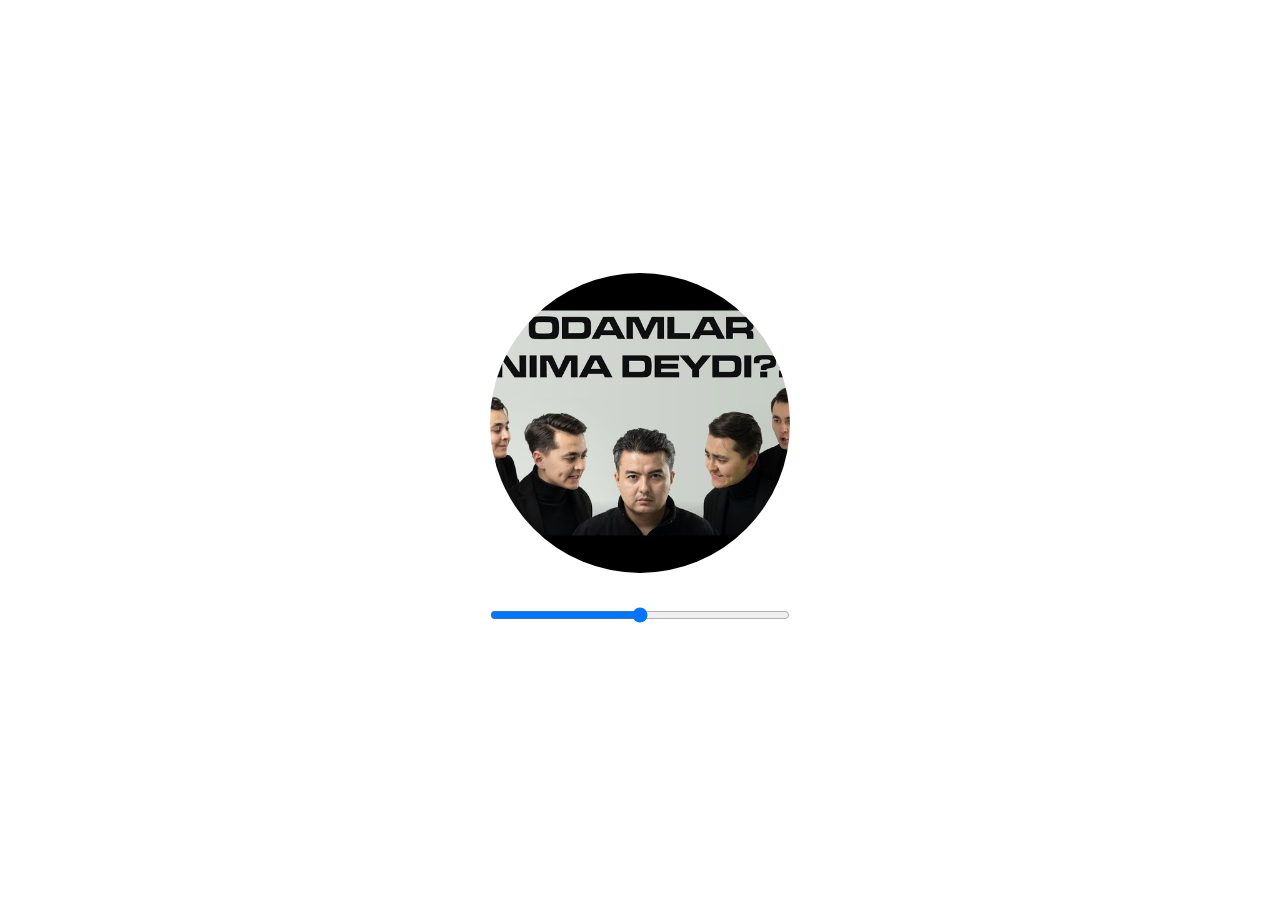
==== static/index.html @ 0cb323ba "added the music player" ====
<!DOCTYPE html>
<html lang="en">
  <head>
    <meta charset="UTF-8" />
    <meta name="viewport" content="width=device-width, initial-scale=1.0" />
    <title>Music-player</title>
    <link
      rel="stylesheet"
      href="https://cdnjs.cloudflare.com/ajax/libs/font-awesome/6.5.2/css/all.min.css"
      integrity="sha512-SnH5WK+bZxgPHs44uWIX+LLJAJ9/2PkPKZ5QiAj6Ta86w+fsb2TkcmfRyVX3pBnMFcV7oQPJkl9QevSCWr3W6A=="
      crossorigin="anonymous"
      referrerpolicy="no-referrer"
    />
    <link rel="stylesheet" href="/static/style.css" />
  </head>
  <body>
    <div class="wrapper">
      <div>
        <img src="/img/Konsta-Odamlar-nima-deydi.jpg" id="cover" class="cover" alt="" />
      </div>

      <audio id="audio" src="/music/Konsta-Odamlar-nima-deydi.mp3"></audio>

      <div class="controls">
        <button id="backword">
          <i class="fa-solid fa-backward-step"></i>
        </button>
        <button id="play">
          <i class="fa-solid fa-play" id="play-btn-toggle"></i>
        </button>
        <button id="fa-forward-step">
          <i class="fa-solid fa-forward-step"></i>
        </button>
      </div>
      <input type="range" id="changeVolume" class="changeVolume" min="0" max="1" step="0.1">
    </div>
    <script type="module" src="/static/app.js"></script>
  </body>
</html>
---- static/style.css ----
*{
    margin: 0;
    padding: 0;
    box-sizing: border-box;
}

html,body{
    height: 100%;
}

body{
    display: grid;
    place-content: center;
}



.controls{
    display: flex;
    justify-content: center;
    gap: 4rem;
    width: 100%;
   
    button{
        background-color: transparent;
        border: none;
        font-size: 3rem;
        cursor: pointer;
    }
    button:nth-child(2){
        font-size: 3.5rem;
    }
   
}
@keyframes spinners {
    0% {
       transform:rotate(0deg) 
    }

    100%{
        transform:rotate(360deg)
    }
}
.cover{
    width: 300px;
    height: 300px;
    object-fit: cover;
    border-radius: 50%;
    margin-bottom: 30PX;
    animation-name: spinners;
    animation-duration: 10s;
    animation-timing-function: linear;
    animation-iteration-count: infinite;
    animation-play-state: paused;
}

.wrapper.play .cover{
    animation-play-state: running;
}
.changeVolume{
    width: 100%;
}
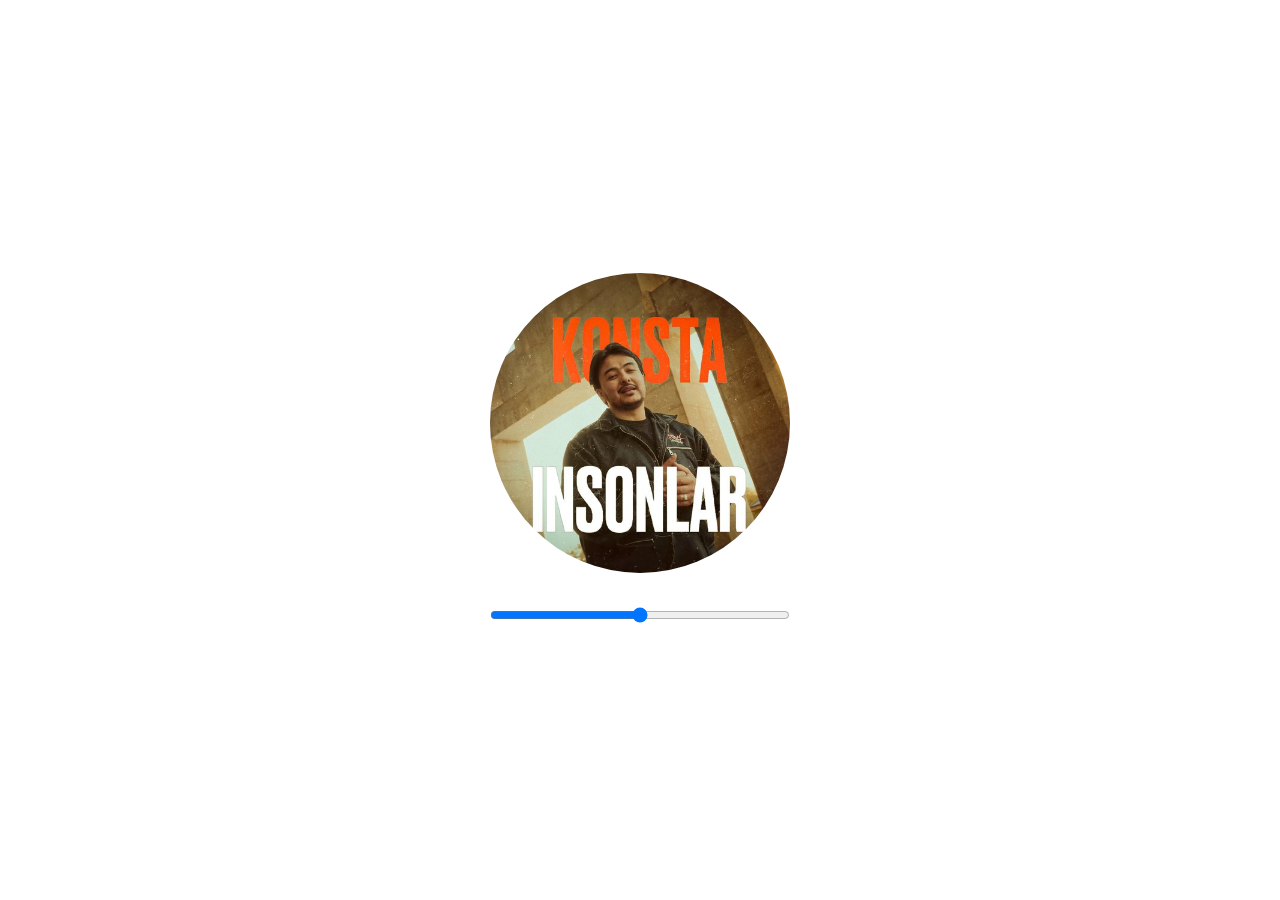
==== commit 3a940622: "added the pettys" ====
--- a/static/index.html
+++ b/static/index.html
@@ -16,10 +16,10 @@
   <body>
     <div class="wrapper">
       <div>
-        <img src="/img/Konsta-Odamlar-nima-deydi.jpg" id="cover" class="cover" alt="" />
+        <img src="/img/Konsta-Insonlar.jpg" id="cover" class="cover" alt="" />
       </div>
 
-      <audio id="audio" src="/music/Konsta-Odamlar-nima-deydi.mp3"></audio>
+      <audio id="audio" src="/music/Konsta-Insonlar.mp3"></audio>
 
       <div class="controls">
         <button id="backword">
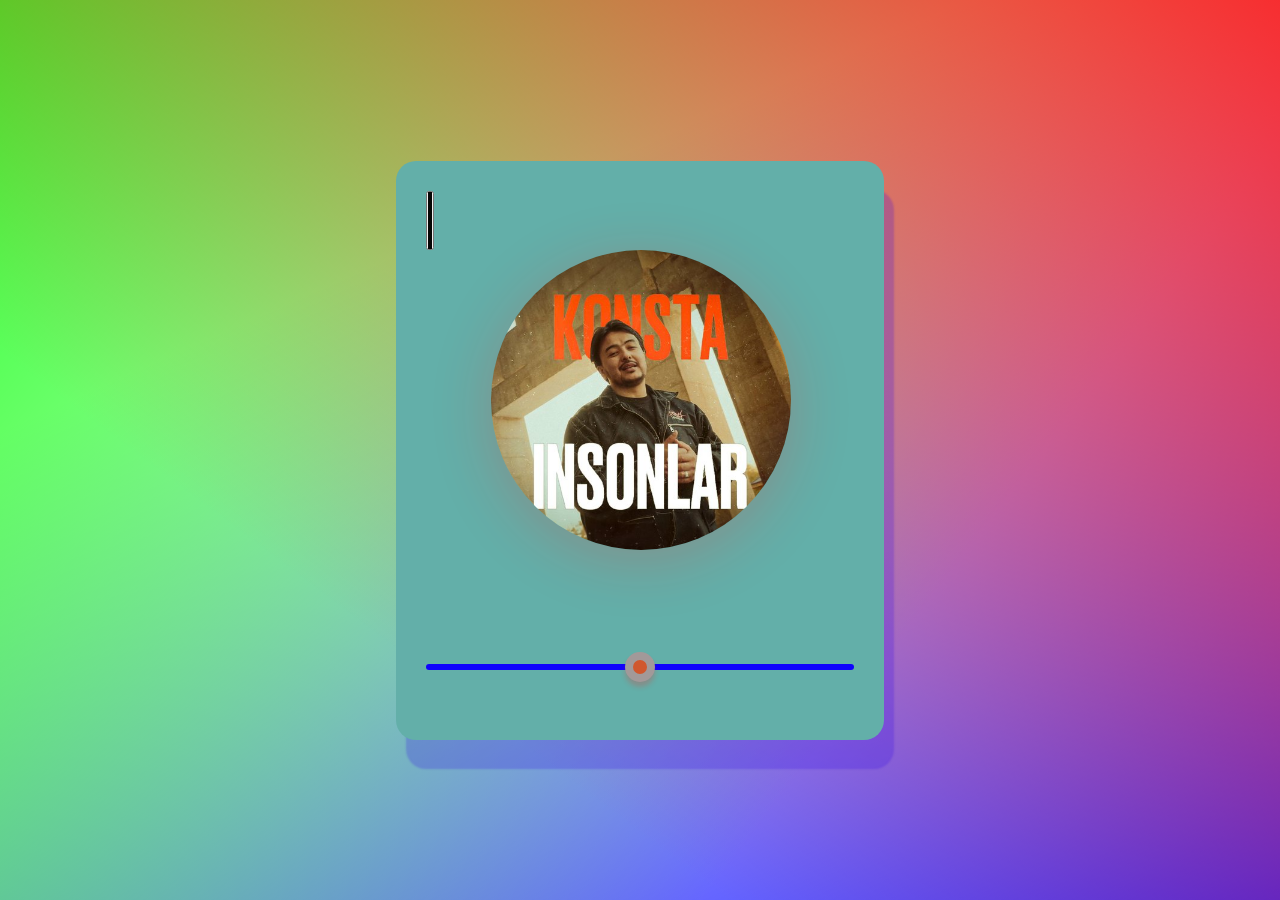
==== commit d594cc16: "added others" ====
--- a/static/index.html
+++ b/static/index.html
@@ -15,6 +15,9 @@
   </head>
   <body>
     <div class="wrapper">
+      <button id="mood">
+        <i class="fa-solid fa-moon dark-mood"></i>
+      </button>
       <div>
         <img src="/img/Konsta-Insonlar.jpg" id="cover" class="cover" alt="" />
       </div>
@@ -22,13 +25,13 @@
       <audio id="audio" src="/music/Konsta-Insonlar.mp3"></audio>
 
       <div class="controls">
-        <button id="backword">
+        <button id="backword" class="backword">
           <i class="fa-solid fa-backward-step"></i>
         </button>
         <button id="play">
           <i class="fa-solid fa-play" id="play-btn-toggle"></i>
         </button>
-        <button id="fa-forward-step">
+        <button id="fa-forward-step forword" class="forword">
           <i class="fa-solid fa-forward-step"></i>
         </button>
       </div>
--- a/static/style.css
+++ b/static/style.css
@@ -1,62 +1,102 @@
-*{
-    margin: 0;
-    padding: 0;
-    box-sizing: border-box;
+* {
+  margin: 0;
+  padding: 0;
+  box-sizing: border-box;
 }
 
-html,body{
-    height: 100%;
+html,
+body {
+  height: 100%;
 }
 
-body{
-    display: grid;
-    place-content: center;
+body {
+  display: grid;
+  place-content: center;
+  background: linear-gradient(217deg, rgba(255,0,0,.8), rgba(255,0,0,0) 70.71%),
+            linear-gradient(127deg, rgba(0,255,0,.8), rgba(0,255,0,0) 70.71%),
+            linear-gradient(336deg, rgba(0,0,255,.8), rgba(0,0,255,0) 70.71%);
 }
 
+.wrapper {
+  background-color: rgb(99, 175, 169);
+  padding: 30px;
+  border-radius: 20px;
+  box-shadow: 10px 29px 2px rgba(45, 6, 238, 0.22);
+}
+.controls {
+  display: flex;
+  align-items: center;
+  justify-content: center;
+  gap: 4rem;
+  width: 100%;
 
-
-.controls{
-    display: flex;
-    justify-content: center;
-    gap: 4rem;
-    width: 100%;
-   
-    button{
-        background-color: transparent;
-        border: none;
-        font-size: 3rem;
-        cursor: pointer;
-    }
-    button:nth-child(2){
-        font-size: 3.5rem;
-    }
-   
+  button {
+    width: 100px;
+    border-radius: 30%;
+    background-color: rgb(50, 136, 169);
+    border: none;
+    font-size: 3rem;
+    cursor: pointer;
+    margin-bottom: 40px;
+  }
+  button:nth-child(2) {
+    font-size: 3.5rem;
+    padding-left: 7px;
+  }
 }
 @keyframes spinners {
-    0% {
-       transform:rotate(0deg) 
-    }
+  0% {
+    transform: rotate(0deg);
+  }
 
-    100%{
-        transform:rotate(360deg)
-    }
+  100% {
+    transform: rotate(360deg);
+  }
 }
-.cover{
-    width: 300px;
-    height: 300px;
-    object-fit: cover;
-    border-radius: 50%;
-    margin-bottom: 30PX;
-    animation-name: spinners;
-    animation-duration: 10s;
-    animation-timing-function: linear;
-    animation-iteration-count: infinite;
-    animation-play-state: paused;
+.cover {
+  width: 300px;
+  height: 300px;
+  object-fit: cover;
+  border-radius: 50%;
+  margin-left: 65px;
+  margin-bottom: 30px;
+  box-shadow: 0 10px 60px rgba(255, 26, 26, 0.22);
+  animation-name: spinners;
+  animation-duration: 10s;
+  animation-timing-function: linear;
+  animation-iteration-count: infinite;
+  animation-play-state: paused;
 }
 
-.wrapper.play .cover{
-    animation-play-state: running;
+.wrapper.play .cover {
+  animation-play-state: running;
 }
-.changeVolume{
-    width: 100%;
-}+.changeVolume {
+  width: 100%;
+}
+#changeVolume {
+  width: 100%;
+  -webkit-appearance: none;
+  height: 6px;
+  background-color: rgb(15, 3, 252);
+  border-radius: 4px;
+  cursor: pointer;
+  margin: 40px 0;
+}
+#changeVolume::-webkit-slider-thumb {
+  -webkit-appearance: none;
+  background-color: rgb(208, 87, 46);
+  width: 30px;
+  height: 30px;
+  border-radius: 50%;
+  border: solid rgb(162, 153, 153) 8px;
+  box-shadow: 0 5px 5px rgba(255, 26, 26, 0.22);
+}
+.dark-mood {
+  background-color: rgb(99, 175, 169);
+  width: 50px;
+  height: 50px;
+  font-size: 3rem;
+  border:solid rgb(6, 6, 5) 2px;
+  cursor: pointer;
+}
